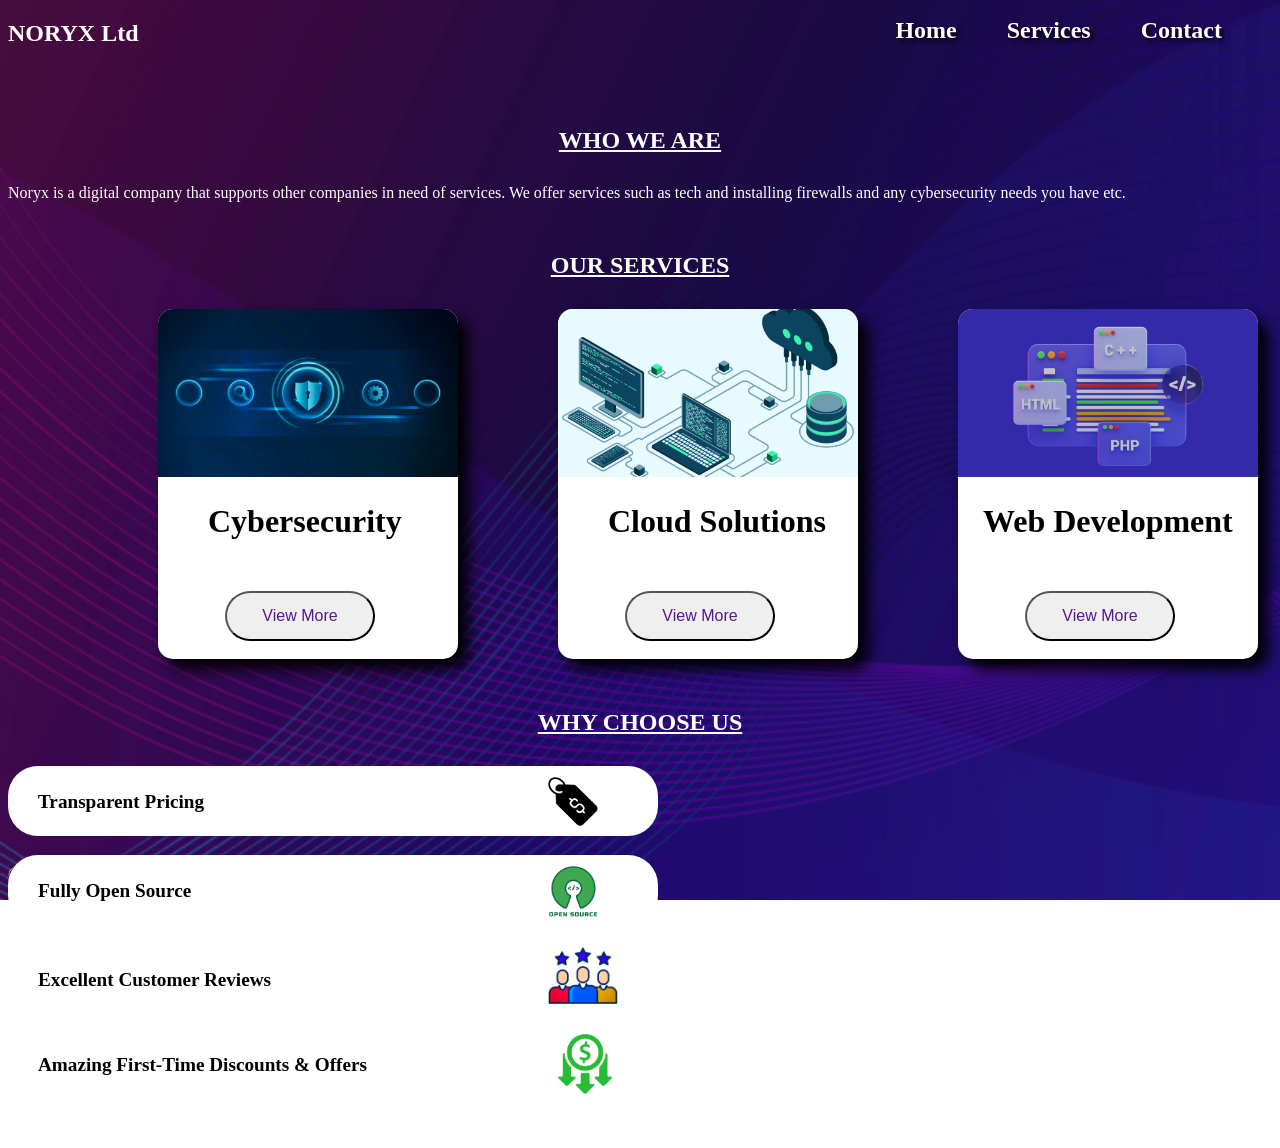
==== index.html @ 547384c1 "Add files via upload" ====
<!DOCTYPE html>
<html lang="en">
<head>
    <title>Noryx Ltd | Home</title>
    <meta charset="UTF-8">
    <meta name="viewport" content="width=device-width, initial-scale=1.0">
    <link rel="icon" href="#">
    <link rel="stylesheet" href="style.css">
</head>

<body>
        <nav>
            <h1 id="title">NORYX Ltd</h1>
            <ul> <!--Using the ul tag, I have created 3 unordered list items which I have used for my navigation bar-->
                <li><a href="./index (1).html">Home</a></li>
                <li><a href="./services.html">Services</a></li>
                <li><a href="./contact.html">Contact</a></li>
            </ul>
        </nav>
    <h2 id = "intro-1">WHO WE ARE</h2>
   <p>Noryx is a digital company that supports other companies in need of services.
    We offer services such as tech and installing firewalls and any cybersecurity needs you have etc.
   </p>

   <h2 id = "intro-1">OUR SERVICES</h2>
   <div class="cybersecurity"> <!--I have created a div which acts as a container so I can control the looks  and everything regarding the cybersecurity box using the CSS-->
        <img id="cyber" src="./img/cyber2.png" alt="cybersecurity related image">
        <h1 id="cyber_text">Cybersecurity</h1>
        <button id = "view_more_cyber"><a id="view_more_cyber_a" href="">View More</a></button>
   </div>
    
   <div class="cloud_solution">
        <img id="cloud" src="./img/cloud.png" alt="cloud solution related image">
        <h1 id="cloud_text">Cloud Solutions</h1>
        <button id = "view_more_cloud"><a id="view_more_cloud_a" href="">View More</a></button>
   </div>

   <div class="web_dev">
        <img id="web" src="./img/web dev.png" alt="web development related image">
        <h1 id="web_text">Web Development</h1>
        <button id = "view_more_web"><a id="view_more_cloud_a" href="">View More</a></button>
   </div>

   <div class="it_support">
        <img id="it" src="./img/IT.png" alt="web development related image">
        <h1 id="it_text">IT Support</h1>
        <button id = "view_more_it"><a id="view_more_cloud_a" href="">View More</a></button>
   </div>

   <h2 id="intro-1">WHY CHOOSE US</h2>
   
   <div id="pricing">
        <p>Transparent Pricing</p>
        <img id="price_tag" src="./img/pricing.png" alt="image of a price tag">
   </div>
   
    <div id="open_source">
        <p>Fully Open Source</p>
        <img src="./img/open source.png" alt="image of a price tag">
   </div>

   <div id="reviews">
        <p>Excellent Customer Reviews</p>
        <img src="./img/customer_reviews.png" alt="image of a customer holding a phone and giving a rating of 5 stars">
   </div>
   
   <div id="discount">
        <p>Amazing First-Time Discounts & Offers</p>
        <img src="./img/discount.png" alt="image of a discount tag">
   </div>

    <footer>
        <p> &copy;2026 Innovate 2026</p>
    </footer>
</body>
</html>
---- style.css ----
body{
    background-image: url(./img/Untitled\ -\ 08\ October\ 2026\ at\ 23.09.54-19.png);
    background-repeat: no-repeat; 
    
    /* 2. Scales the image to cover the entire screen without distorting its aspect ratio */
    background-size: cover; 
    
    /* 3. Centers the background image on the screen */
    background-position: center; 
    
    /* 4. Optional: Keeps the background locked in place while the user scrolls */
    background-attachment: fixed;
}
p{
    color: white;
    font-family: verdana;
}

h1, h2, h3, h4, h5, h6{
    color: white;
}


ul {
    list-style-type: none;
    float: right;
    padding: 0;
    margin-top: -50px;
    display: flex;
    font-weight: bold;
}

ul li a {
    display: inline;
    margin-right: 50px;
    text-shadow: 3px 3px 5px black;
    color: white;
    text-decoration: none;
    font-size: x-large;
}

ul li a:hover {
    color: aliceblue;
    background-color: navy;
    text-decoration: none;      
    border-bottom: 2px solid gold; 
    padding: 12px 12px 12px 12px;
    transition-duration: 0.25s; 
}

nav{
    margin-bottom: 50px;
}
#intro-1{  /*remember to remove "who we are" from this id because the space it creates under noryx ltd is too much*/
    text-decoration: underline;
    text-align: center;
    padding-top: 30px;
    padding-bottom: 10px;
    
}

.cybersecurity{
    background-color: white;
    width: 300px;
    height: 350px;
    border-radius: 15px;
    margin-left: 150px;
    box-shadow: 10px 10px 15px black;
    
}
#cyber{
    width: 300px;
    border-top-left-radius: 15px;
    border-top-right-radius: 15px;
    
}
#cyber_text{
    color: black;
    margin-left: 50px;
}
#view_more_cyber{
    margin-left: 67px;
    margin-top: 30px;
    border-radius: 50px;
    width: 150px;
    height: 50px;
}
#view_more_cyber_a{
    font-size: medium;
    text-decoration: none;
}

.cloud_solution{
    background-color: white;
    width: 300px;
    height: 350px;
    border-radius: 15px;
    box-shadow: 10px 10px 15px black;
    margin-bottom: 20px;
    margin-left: 550px;
    margin-top: -350px;
    
}

#cloud{
    width: 300px;
    border-top-left-radius: 15px;
    border-top-right-radius: 15px;
    
}
#cloud_text{
    color: black;
    margin-left: 50px;
}
#view_more_cloud{
    margin-left: 67px;
    margin-top: 30px;
    border-radius: 50px;
    width: 150px;
    height: 50px;
}
#view_more_cloud_a{
    font-size: medium;
    text-decoration: none;
}

.web_dev{
    background-color: white;
    width: 300px;
    height: 350px;
    border-radius: 15px;
    box-shadow: 10px 10px 15px black;
    margin-bottom: 20px;
    margin-left: 950px;
    margin-top: -370px;
    
}

#web{
    width: 300px;
    border-top-left-radius: 15px;
    border-top-right-radius: 15px;
    
}
#web_text{
    color: black;
    margin-left: 25px;
}
#view_more_web{
    margin-left: 67px;
    margin-top: 30px;
    border-radius: 50px;
    width: 150px;
    height: 50px;
}
#view_more_web_a{
    font-size: medium;
    text-decoration: none;
}

.it_support{
    background-color: white;
    width: 300px;
    height: 350px;
    border-radius: 15px;
    box-shadow: 10px 10px 15px black;
    margin-bottom: 20px;
    margin-left: 1350px;
    margin-top: -370px;
    
}

#it{
    width: 300px;
    border-top-left-radius: 15px;
    border-top-right-radius: 15px;
    
}
#it_text{
    color: black;
    margin-left: 70px;
}
#view_more_it{
    margin-left: 67px;
    margin-top: 30px;
    border-radius: 50px;
    width: 150px;
    height: 50px;
}
#view_more_it_a{
    font-size: medium;
    text-decoration: none;
}


footer{
    position: fixed;
    bottom: 0;
    width: 100%;
}

#pricing{
    background-color: white;
    border-radius: 30px;
    width: 650px;
    height: 70px;
}
#pricing p{
    color: black;
    padding-top: 25px;
    padding-left: 30px;
    font-size: larger;
     font-family: cursive;
    font-weight: bold;
}
#price_tag{
    width: 50px;
    margin-left: 540px;
    margin-top: -55px;
    padding-bottom: 50px;
}

#open_source{
    background-color: white;
    border-radius: 30px;
    width: 650px;
    height: 70px;
}
#open_source p{
    color: black;
    padding-top: 25px;
    padding-left: 30px;
    font-size: larger;
    font-family: cursive;
    font-weight: bold;
}
#open_source img{
    width: 50px;
    margin-left: 540px;
    margin-top: -55px;
    padding-bottom: 50px;
}

#reviews{
    background-color: white;
    border-radius: 30px;
    width: 650px;
    height: 70px;
}
#reviews p{
    color: black;
    padding-top: 25px;
    padding-left: 30px;
    font-size: larger;
    font-family: cursive;
    font-weight: bold;
}
#reviews img{
    width: 70px;
    margin-left: 540px;
    margin-top: -63px;
    padding-bottom: 50px;
}


#discount{
    background-color: white;
    border-radius: 30px;
    width: 650px;
    height: 70px;
}
#discount p{
    color: black;
    padding-top: 21px;
    padding-left: 30px;
    font-size: larger;
    font-family: cursive;
    font-weight: bold;
}
#discount img{
    width: 54px;
    margin-left: 550px;
    margin-top: -61px;
    padding-bottom: 50px;
}

form h4{
    color: black;
}

form{
    background-color: white;
    border-radius: 15px;
    padding: 10px 10px 50px 10px;
    width: 500px;
}

#submit{
    display: block;
    margin-top: 20px;
    width: 150px;
    height: 50px;
    background-color: white;
}

#services_heading{
    text-align: center;
    text-decoration: underline;
}

#cybersecurity_services{
    background-color: white;
    border-radius: 5px;
    height: 200px;
}

#cybersecurity_services h3{
    color: black;
}












/*
.cybersecurity:hover{
    width: 350px;
    height: 400px;
    transition: all .2s linear;
}




.cybersecurity:hover{
    -ms-transform: scale(1.5);  IE 9 
  -webkit-transform: scale(1.5); Safari 3-8 
  transform: scale(1.1); 
}*/
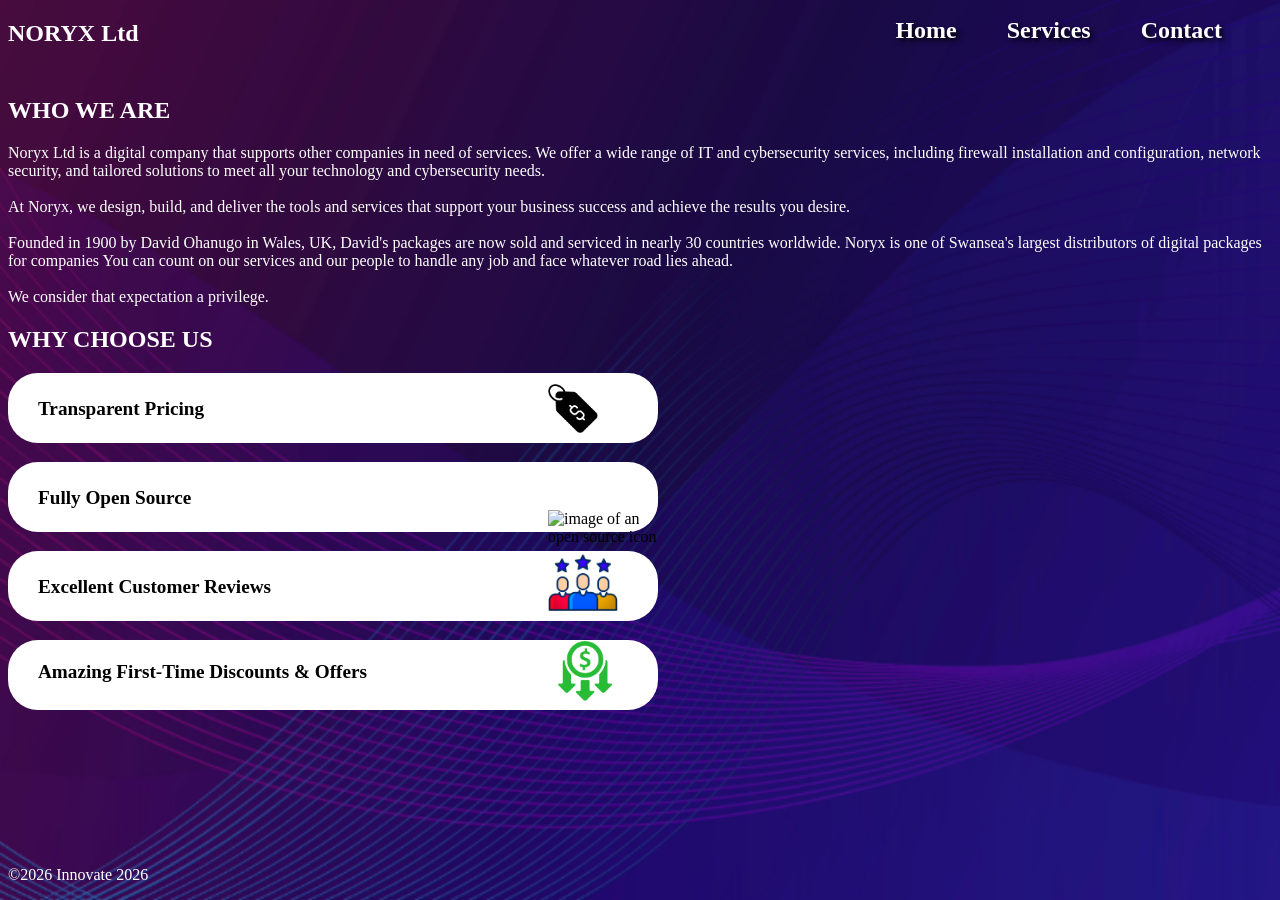
==== commit 74a87c19: "Updated index.html" ====
--- a/index.html
+++ b/index.html
@@ -4,7 +4,7 @@
     <title>Noryx Ltd | Home</title>
     <meta charset="UTF-8">
     <meta name="viewport" content="width=device-width, initial-scale=1.0">
-    <link rel="icon" href="#">
+    <link rel="icon" type="image/x-icon" href="./img/logo.png"> <!--This tag is used to add a logo to the title of the website-->
     <link rel="stylesheet" href="style.css">
 </head>
 
@@ -12,51 +12,31 @@
         <nav>
             <h1 id="title">NORYX Ltd</h1>
             <ul> <!--Using the ul tag, I have created 3 unordered list items which I have used for my navigation bar-->
-                <li><a href="./index (1).html">Home</a></li>
+                <li><a href="./index.html">Home</a></li>
                 <li><a href="./services.html">Services</a></li>
                 <li><a href="./contact.html">Contact</a></li>
             </ul>
         </nav>
-    <h2 id = "intro-1">WHO WE ARE</h2>
-   <p>Noryx is a digital company that supports other companies in need of services.
-    We offer services such as tech and installing firewalls and any cybersecurity needs you have etc.
+    <h2 class = "intro-1">WHO WE ARE</h2> <!--I have created a class tag here so I can edit a group of things collectively in the CSS-->
+   <p>Noryx Ltd is a digital company that supports other companies in need of services.
+   We offer a wide range of IT and cybersecurity services, including firewall installation and configuration, network security, and tailored solutions to meet all your technology and cybersecurity needs.<br><br>
+    At Noryx, we design, build, and deliver the tools and services that support your business success and achieve the results you desire.
+<br><br>
+Founded in 1900 by David Ohanugo in Wales, UK, David's packages are now sold and serviced in nearly 30 countries worldwide. Noryx is one of Swansea's largest distributors of digital packages for companies
+
+You can count on our services and our people to handle any job and face whatever road lies ahead. <br><br>We consider that expectation a privilege.
    </p>
 
-   <h2 id = "intro-1">OUR SERVICES</h2>
-   <div class="cybersecurity"> <!--I have created a div which acts as a container so I can control the looks  and everything regarding the cybersecurity box using the CSS-->
-        <img id="cyber" src="./img/cyber2.png" alt="cybersecurity related image">
-        <h1 id="cyber_text">Cybersecurity</h1>
-        <button id = "view_more_cyber"><a id="view_more_cyber_a" href="">View More</a></button>
-   </div>
-    
-   <div class="cloud_solution">
-        <img id="cloud" src="./img/cloud.png" alt="cloud solution related image">
-        <h1 id="cloud_text">Cloud Solutions</h1>
-        <button id = "view_more_cloud"><a id="view_more_cloud_a" href="">View More</a></button>
-   </div>
-
-   <div class="web_dev">
-        <img id="web" src="./img/web dev.png" alt="web development related image">
-        <h1 id="web_text">Web Development</h1>
-        <button id = "view_more_web"><a id="view_more_cloud_a" href="">View More</a></button>
-   </div>
-
-   <div class="it_support">
-        <img id="it" src="./img/IT.png" alt="web development related image">
-        <h1 id="it_text">IT Support</h1>
-        <button id = "view_more_it"><a id="view_more_cloud_a" href="">View More</a></button>
-   </div>
-
-   <h2 id="intro-1">WHY CHOOSE US</h2>
+     <h2 class ="intro-1">WHY CHOOSE US</h2>
    
-   <div id="pricing">
+   <div id="pricing"> <!--I used an ID tag here to edit each individual section-->
         <p>Transparent Pricing</p>
-        <img id="price_tag" src="./img/pricing.png" alt="image of a price tag">
+        <img id="price_tag" src="./img/pricing.png" alt="image of a price tag"> <!--I have added alt tags alongside the images to improve the accessibility of the website for screen readers.-->
    </div>
    
     <div id="open_source">
         <p>Fully Open Source</p>
-        <img src="./img/open source.png" alt="image of a price tag">
+        <img src="./img/open_source.png" alt="image of an open source icon">
    </div>
 
    <div id="reviews">
@@ -69,8 +49,8 @@
         <img src="./img/discount.png" alt="image of a discount tag">
    </div>
 
-    <footer>
+    <footer> <!--This is a sentence that goes at the bottom of the website for copyright purposes.-->
         <p> &copy;2026 Innovate 2026</p>
     </footer>
 </body>
-</html>+</html>
